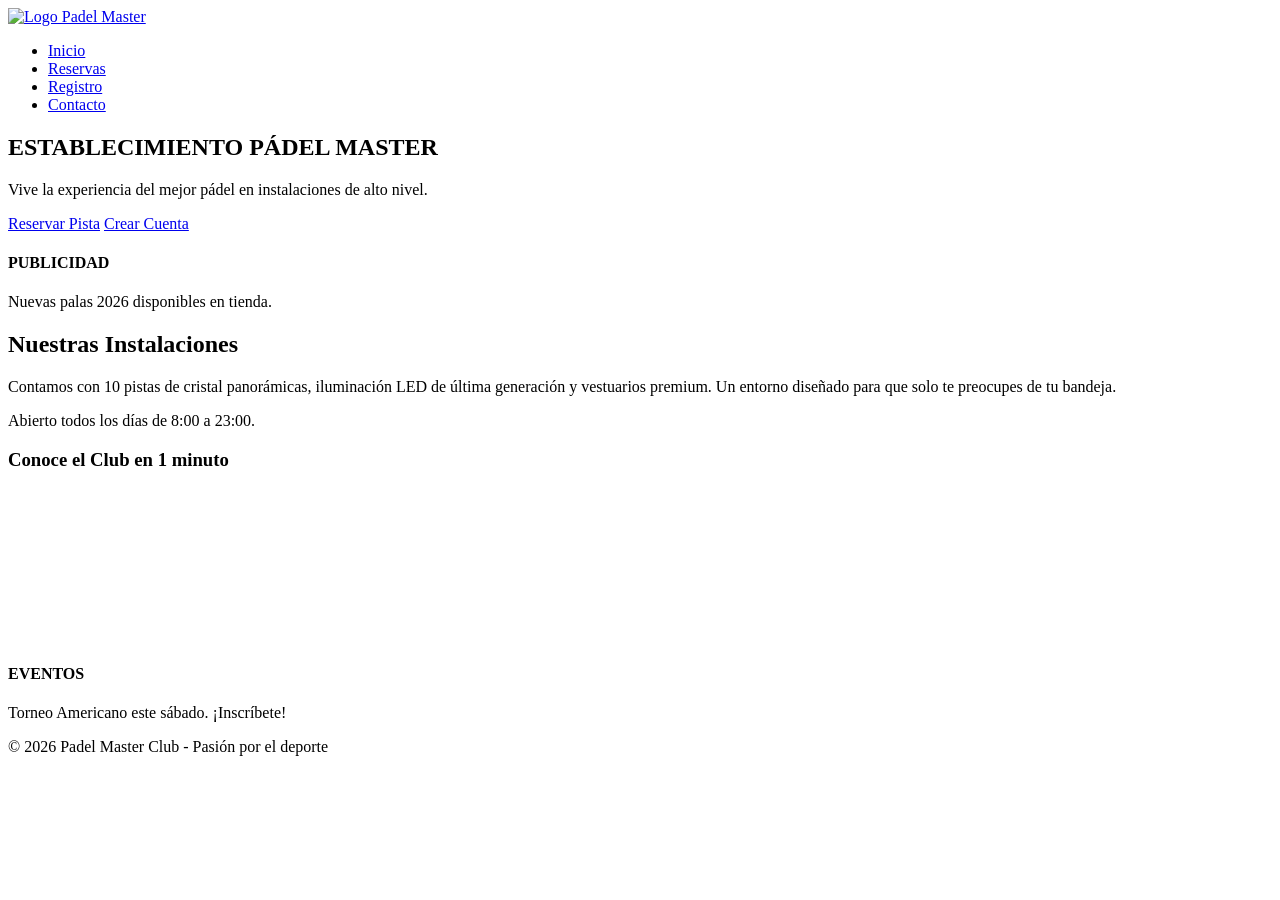
==== FRONTEND/index.html @ d61b6a69 "Add initial HTML structure for Padel Pro website" ====
<!DOCTYPE html>
<html lang="es">

<head>
    <meta charset="UTF-8">
    <meta name="viewport" content="width=device-width, initial-scale=1.0">
    <title>Padel Pro - Reserva tu Pista</title>
    <link rel="stylesheet" href="index.css">
</head>

<body>

    <header class="navbar">
        <div class="logo">
            <a href="index.html">
                <img src="Logo dinámico de ChisPadel con detalles.png" alt="Logo Padel Master">
            </a>
        </div>
        <nav>
            <ul>
                <li><a href="#">Inicio</a></li>
                <li><a href="reserva.html">Reservas</a></li>
                <li><a href="registro.html">Registro</a></li>
                <li><a href="#">Contacto</a></li>
            </ul>
        </nav>
    </header>

    <section class="hero">
        <div class="hero-overlay">
            <div class="hero-content">
                <h1>ESTABLECIMIENTO PÁDEL MASTER</h1>
                <p>Vive la experiencia del mejor pádel en instalaciones de alto nivel.</p>
                <div class="hero-buttons">
                    <a href="reserva.html" class="btn btn-reserva">Reservar Pista</a>
                    <a href="registro.html" class="btn btn-registro">Crear Cuenta</a>
                </div>
            </div>
        </div>
    </section>

    <main class="main-grid">

        <aside class="ad-sidebar left-ad">
            <div class="ad-content">
                <h4>PUBLICIDAD</h4>
                <p>Nuevas palas 2026 disponibles en tienda.</p>
            </div>
        </aside>

        <section class="center-content">
            <div class="description-card">
                <h2>Nuestras Instalaciones</h2>
                <p>Contamos con 10 pistas de cristal panorámicas, iluminación LED de última generación y vestuarios
                    premium. Un entorno diseñado para que solo te preocupes de tu bandeja.</p>
                <p>Abierto todos los días de 8:00 a 23:00.</p>
            </div>

            <div class="video-section">
                <h3>Conoce el Club en 1 minuto</h3>
                <div class="video-wrapper">
                    <iframe src="https://www.youtube.com/embed/dQw4w9WgXcQ" frameborder="0" allowfullscreen></iframe>
                </div>
            </div>
        </section>

        <aside class="ad-sidebar right-ad">
            <div class="ad-content">
                <h4>EVENTOS</h4>
                <p>Torneo Americano este sábado. ¡Inscríbete!</p>
            </div>
        </aside>

    </main>

    <footer class="footer">
        <p>© 2026 Padel Master Club - Pasión por el deporte</p>
    </footer>

</body>

</html>
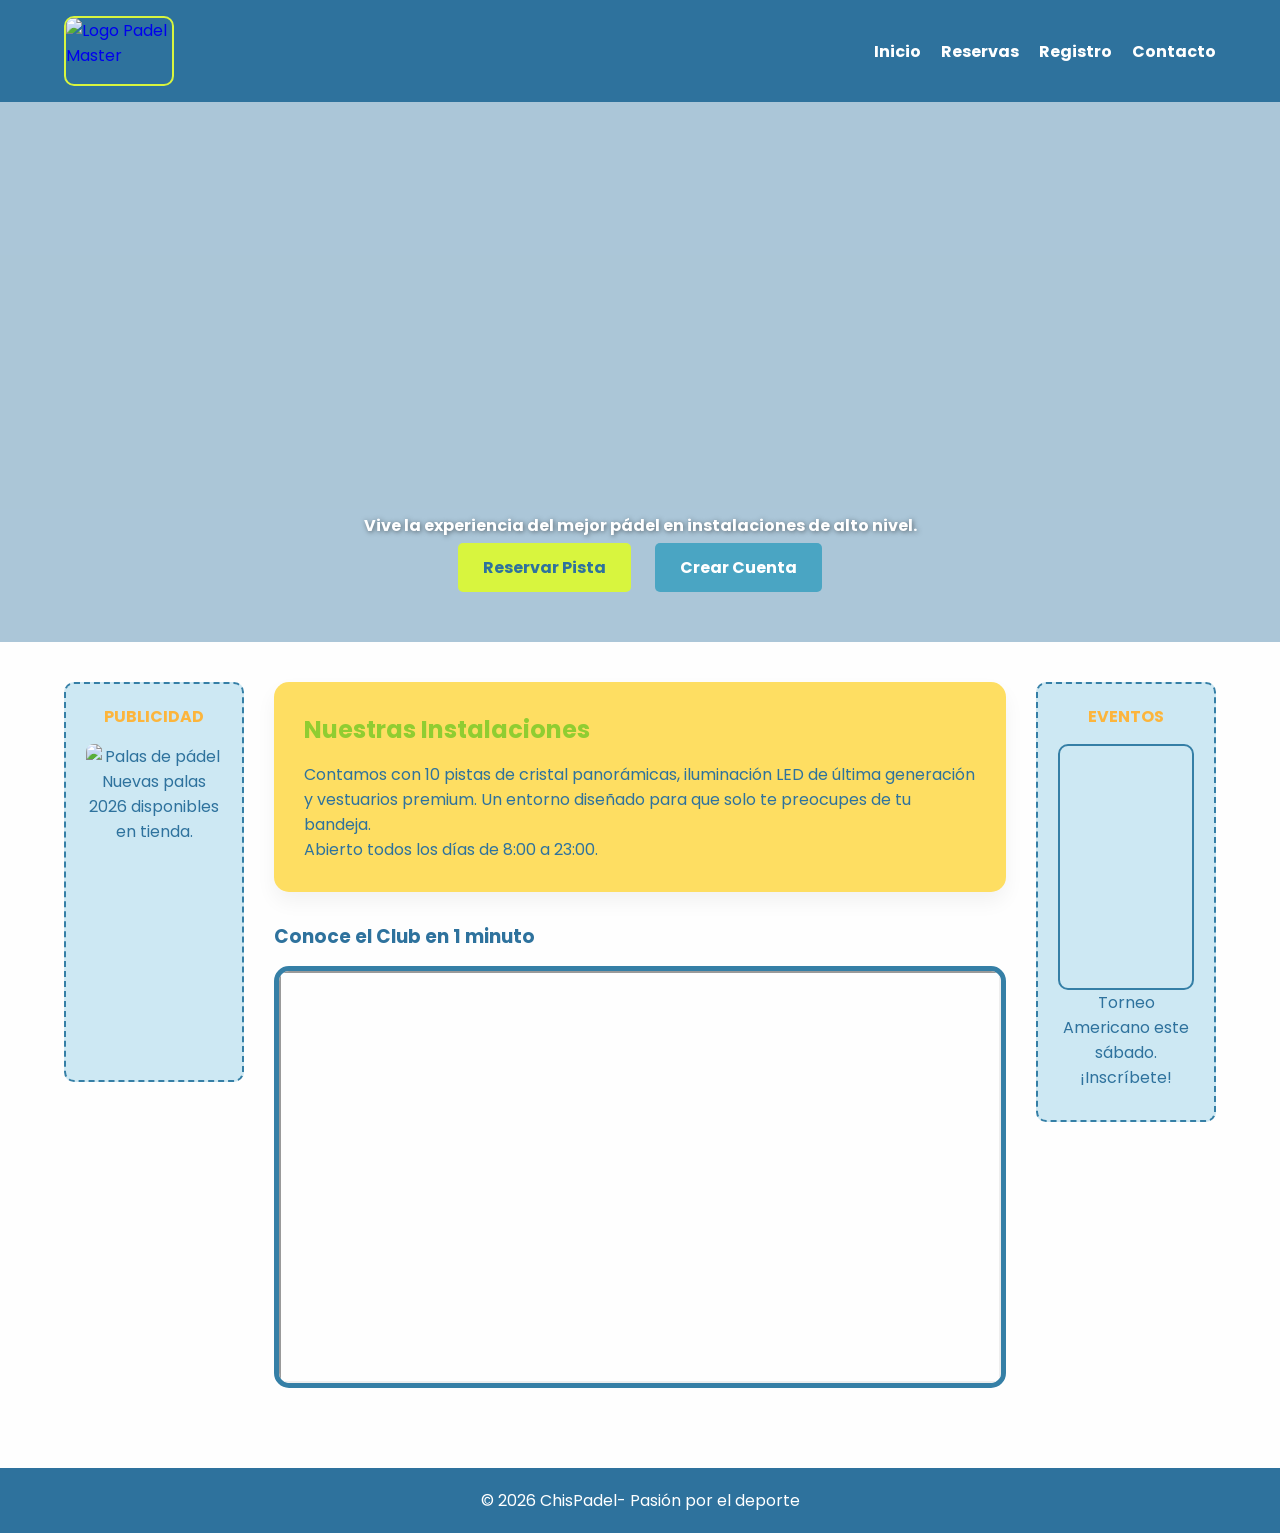
==== commit 2ca5a9dc: "Revise index.html for ChisPadel branding and content Updated the HTML structure and content for Chis" ====
--- a/FRONTEND/index.html
+++ b/FRONTEND/index.html
@@ -4,7 +4,7 @@
 <head>
     <meta charset="UTF-8">
     <meta name="viewport" content="width=device-width, initial-scale=1.0">
-    <title>Padel Pro - Reserva tu Pista</title>
+    <title>ChisPadel - Reserva tu Pista y consigue ChisPa</title>
     <link rel="stylesheet" href="index.css">
 </head>
 
@@ -29,7 +29,6 @@
     <section class="hero">
         <div class="hero-overlay">
             <div class="hero-content">
-                <h1>ESTABLECIMIENTO PÁDEL MASTER</h1>
                 <p>Vive la experiencia del mejor pádel en instalaciones de alto nivel.</p>
                 <div class="hero-buttons">
                     <a href="reserva.html" class="btn btn-reserva">Reservar Pista</a>
@@ -44,6 +43,7 @@
         <aside class="ad-sidebar left-ad">
             <div class="ad-content">
                 <h4>PUBLICIDAD</h4>
+                <img src="raquetas padel.gif" alt="Palas de pádel" class="ad-gif">
                 <p>Nuevas palas 2026 disponibles en tienda.</p>
             </div>
         </aside>
@@ -59,7 +59,11 @@
             <div class="video-section">
                 <h3>Conoce el Club en 1 minuto</h3>
                 <div class="video-wrapper">
-                    <iframe src="https://www.youtube.com/embed/dQw4w9WgXcQ" frameborder="0" allowfullscreen></iframe>
+                    <iframe width="560" height="315" src="https://www.youtube.com/embed/iT3Ob-VBYKQ?si=BDSioENFx751vD5N"
+                        title="YouTube video player" f rameborder="0"
+                        allow="accelerometer; autoplay; clipboard-write; encrypted-media; gyroscope; picture-in-picture; web-share"
+                        referrerpolicy="strict-origin-when-cross-origin" allowfullscreen>
+                    </iframe>
                 </div>
             </div>
         </section>
@@ -67,6 +71,12 @@
         <aside class="ad-sidebar right-ad">
             <div class="ad-content">
                 <h4>EVENTOS</h4>
+                <div class="short-container">
+                    <iframe src="https://www.youtube.com/embed/1IFUBKmduk8" title="Padel Highlights" frameborder="0"
+                        allow="accelerometer; autoplay; clipboard-write; encrypted-media; gyroscope; picture-in-picture; web-share"
+                        allowfullscreen>
+                    </iframe>
+                </div>
                 <p>Torneo Americano este sábado. ¡Inscríbete!</p>
             </div>
         </aside>
@@ -74,7 +84,7 @@
     </main>
 
     <footer class="footer">
-        <p>© 2026 Padel Master Club - Pasión por el deporte</p>
+        <p>© 2026 ChisPadel- Pasión por el deporte</p>
     </footer>
 
 </body>
--- a/FRONTEND/index.css
+++ b/FRONTEND/index.css
@@ -0,0 +1,253 @@
+/* Importación de fuente */
+@import url('https://fonts.googleapis.com/css2?family=Poppins:wght@400;700&display=swap');
+
+/* DEFINICIÓN DE VARIABLES DE COLOR */
+:root {
+    --azul-oscuro: rgba(46, 114, 157);
+    --azul-medio-oscuro: rgba(53, 127, 166);
+    --azul: rgba(74, 165, 195);
+    --azul-claro: rgba(205, 232, 243);
+    --verde-claro: rgba(179, 238, 157);
+    --verde-lima: rgba(216, 245, 62);
+    --verde-oscuro: rgba(144, 205, 49);
+    --amarillo: rgba(254, 222, 98);
+    --naranja: rgba(252, 181, 60);
+    --blanco: rgba(254, 254, 254);
+}
+
+* {
+    margin: 0;
+    padding: 0;
+    box-sizing: border-box;
+}
+
+body {
+    font-family: 'Poppins', sans-serif;
+    background-color: var(--blanco);
+    color: var(--azul-oscuro);
+}
+
+/* --- NAVEGACIÓN --- */
+.navbar {
+    background-color: var(--azul-oscuro);
+    padding: 1rem 5%;
+    display: flex;
+    justify-content: space-between;
+    align-items: center;
+    color: white;
+}
+
+.navbar ul {
+    list-style: none;
+    display: flex;
+}
+
+.navbar ul li a {
+    color: white;
+    text-decoration: none;
+    margin-left: 20px;
+    font-weight: bold;
+    transition: 0.3s;
+}
+
+.navbar ul li a:hover {
+    color: var(--verde-claro);
+}
+
+/* Ajustes para el logo */
+.logo a {
+    display: flex;
+    align-items: center;
+    text-decoration: none;
+}
+
+.logo img {
+    height: 70px;
+    width: 110px;
+    display: block;
+    border-radius: 10px;
+    border: 2px solid var(--verde-lima);
+}
+
+.logo:hover {
+    transform: scale(1.10);
+}
+
+/* --- PORTADA --- */
+.hero {
+    height: 60vh;
+    background: url('Logo de ChisPadel sobre una pista.png') no-repeat center center/cover;
+    position: relative;
+    display: flex;
+    align-items: center;
+    justify-content: center;
+    text-align: center;
+    color: white;
+}
+
+.hero-overlay {
+    background: rgba(46, 114, 157, 0.4); 
+    width: 100%;
+    height: 100%;
+    display: flex;
+    /* Cambiamos el alineamiento de center a flex-end para que baje todo */
+    align-items: flex-end; 
+    justify-content: center;
+    /* Añadimos un padding inferior para que los botones no peguen al borde */
+    padding-bottom: 50px; 
+}
+
+.hero-content {
+    text-align: center;
+}
+
+.hero-content p {
+    font-size: 1rem;
+    margin-bottom: 5px;
+    font-weight: bold;
+    text-shadow: 1px 1px 5px rgba(0,0,0,0.5);
+}
+
+/* --- BOTONES --- */
+.btn {
+    padding: 12px 25px;
+    text-decoration: none;
+    font-weight: bold;
+    border-radius: 5px;
+    margin: 0 10px;
+    display: inline-block;
+    transition: transform 0.2s;
+}
+
+.btn:hover {
+    transform: scale(1.05);
+}
+
+.btn-reserva {
+    background-color: var(--verde-lima);
+    color: var(--azul-oscuro);
+}
+
+.btn-registro {
+    background-color: var(--azul);
+    color: white;
+}
+
+/* --- ESTRUCTURA DE REJILLA --- */
+.main-grid {
+    display: grid;
+    /* Reducimos el ancho de los anuncios a 180px y el centro crece */
+    grid-template-columns: 180px 1fr 180px; 
+    gap: 30px; /* Aumentamos el espacio entre columnas para que se vea más limpio */
+    padding: 40px 5%;
+    max-width: 1400px;
+    margin: 0 auto;
+    align-items: start; /* Asegura que los anuncios empiecen arriba del todo */
+}
+
+/* --- ANUNCIOS LATERALES --- */
+.ad-sidebar {
+    background-color: var(--azul-claro);
+    border: 2px dashed var(--azul-medio-oscuro);
+    padding: 20px;
+    text-align: center;
+    height: fit-content;
+    min-height: 400px;
+    border-radius: 10px;
+}
+
+.ad-content h4 {
+    color: var(--naranja);
+    margin-bottom: 15px;
+}
+
+/* Control de los GIFs en los anuncios */
+.ad-gif {
+    width: 100%;       /* Ocupa todo el ancho disponible del rectángulo */
+    height: auto;      /* Mantiene la proporción para que no se estire */
+    display: block;    /* Elimina espacios vacíos accidentales debajo de la imagen */
+    margin-top: 15px;  /* Separa el GIF del texto de arriba */
+    border-radius: 8px; /* Un pequeño redondeado para que pegue con tu estilo */
+    object-fit: contain; /* Asegura que la imagen se vea completa dentro del espacio */
+}
+
+/* Contenedor específico para vídeos verticales (Shorts) */
+.short-container {
+    position: relative;
+    width: 100%;
+    /* Proporción 9:16 para formato vertical */
+    padding-bottom: 177.78%; 
+    height: 0;
+    margin-top: 15px;
+    overflow: hidden;
+    border-radius: 10px;
+    border: 2px solid var(--azul-medio-oscuro);
+}
+
+.short-container iframe {
+    position: absolute;
+    top: 0;
+    left: 0;
+    width: 100%;
+    height: 100%;
+}
+
+/* Ajuste opcional para que el texto y el vídeo no queden muy pegados */
+.ad-content p {
+    margin-bottom: 10px;
+}
+
+/* --- CONTENIDO CENTRAL --- */
+.description-card {
+    background-color: var(--amarillo);
+    padding: 30px;
+    border-radius: 15px;
+    margin-bottom: 30px;
+    box-shadow: 0 10px 20px rgba(0,0,0,0.05);
+}
+
+.description-card h2 {
+    color: var(--verde-oscuro);
+    margin-bottom: 15px;
+}
+
+.video-section h3 {
+    margin-bottom: 15px;
+    color: var(--azul-oscuro);
+}
+
+.video-wrapper {
+    position: relative;
+    padding-bottom: 56.25%;
+    height: 0;
+    overflow: hidden;
+    border-radius: 15px;
+    border: 5px solid var(--azul-medio-oscuro);
+}
+
+.video-wrapper iframe {
+    position: absolute;
+    top: 0;
+    left: 0;
+    width: 100%;
+    height: 100%;
+}
+
+/* --- FOOTER --- */
+.footer {
+    background-color: var(--azul-oscuro);
+    color: white;
+    text-align: center;
+    padding: 20px;
+    margin-top: 40px;
+}
+
+/* --- RESPONSIVE --- */
+@media (max-width: 900px) {
+    .main-grid {
+        grid-template-columns: 1fr;
+    }
+    .ad-sidebar {
+        display: none;
+    }
+}
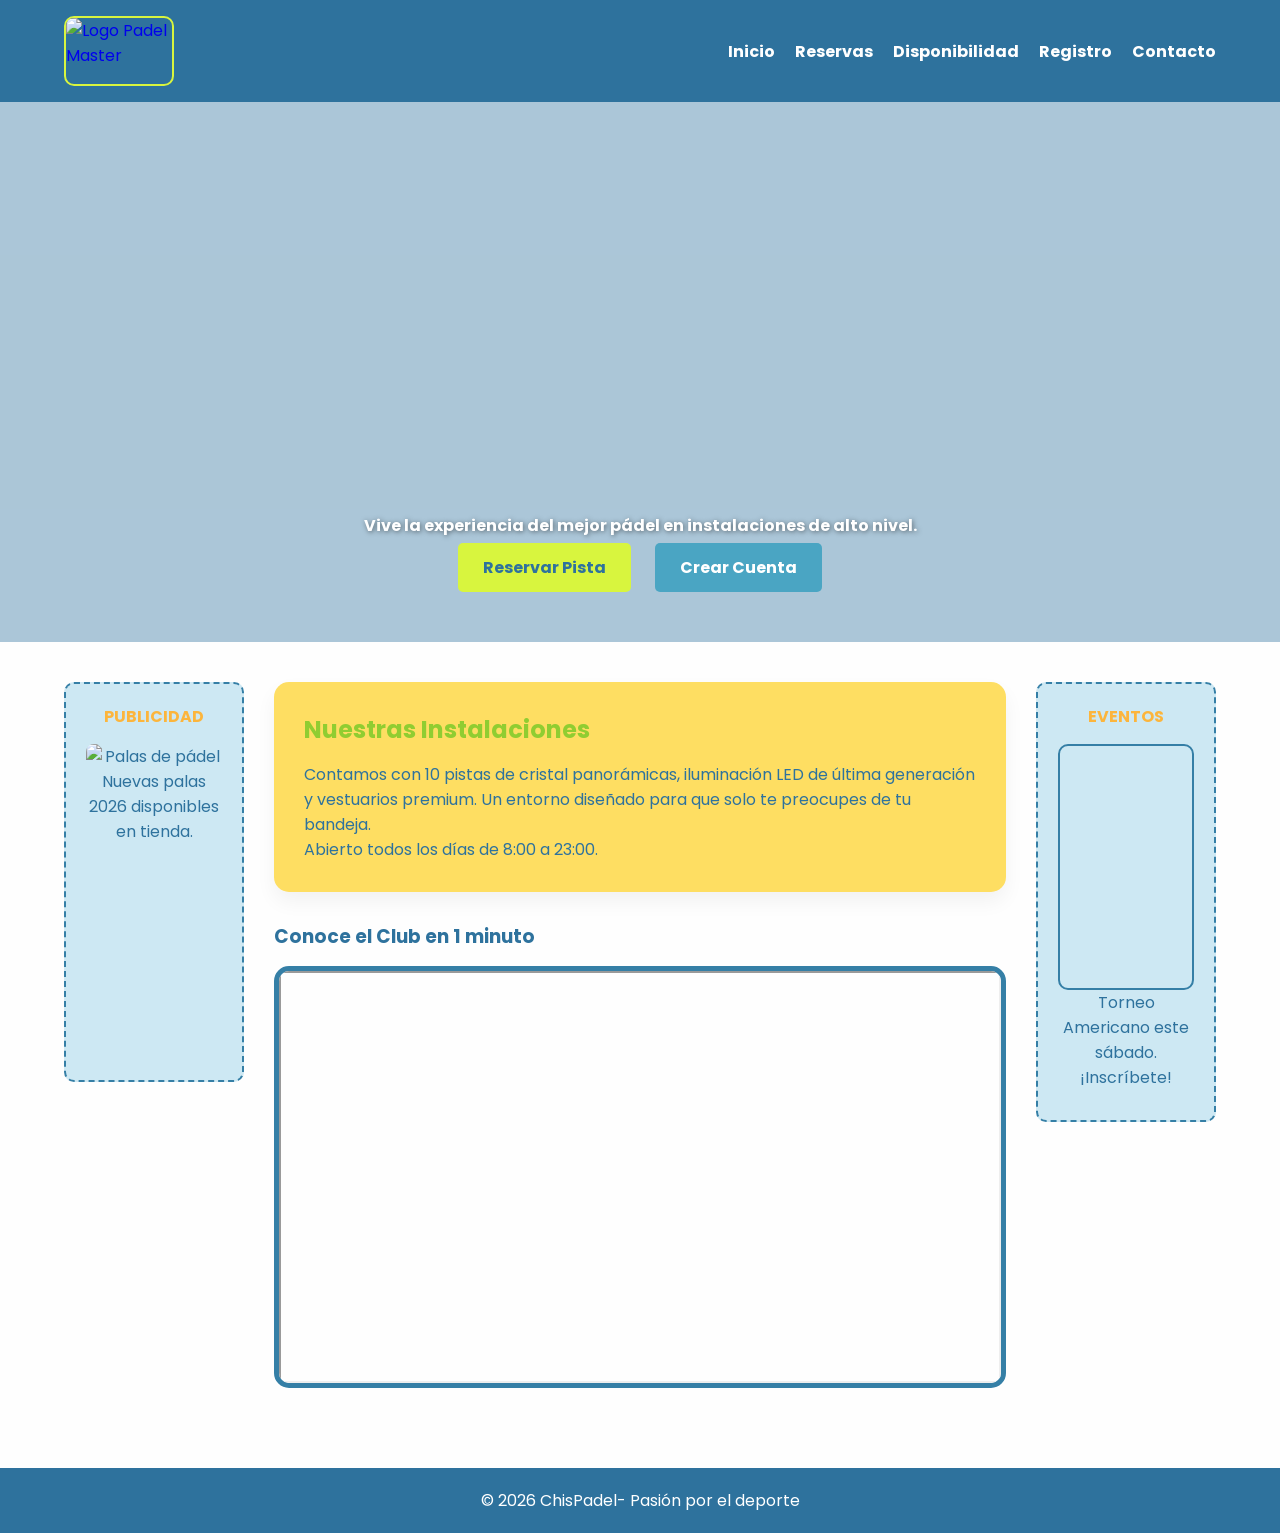
==== commit b5894e70: "Add files via upload" ====
--- a/FRONTEND/index.html
+++ b/FRONTEND/index.html
@@ -20,6 +20,7 @@
             <ul>
                 <li><a href="#">Inicio</a></li>
                 <li><a href="reserva.html">Reservas</a></li>
+                <li><a href="disponibilidad.html">Disponibilidad</a></li>
                 <li><a href="registro.html">Registro</a></li>
                 <li><a href="#">Contacto</a></li>
             </ul>
--- a/FRONTEND/index.css
+++ b/FRONTEND/index.css
@@ -251,3 +251,339 @@
         display: none;
     }
 }
+
+
+/* --- REGISTER.HTML --- */
+
+.register {
+    max-width: 500px;        /* ancho máximo */
+    margin: 20px auto;       /* centrado horizontal y algo de espacio arriba */
+    padding: 10px 30px;      /* espacio interno */
+    background-color: var(--azul-claro);
+    border-radius: 15px; /* bordes redondeados */
+}
+
+
+.register label {
+    display: block; /*logro que el label ocupe toda la anchura del contenedor*/
+    margin-bottom: 5px;
+    font-weight: 600;
+    color: var(--azul-oscuro);
+}
+
+.register input {
+    width: 100%; /* ocupan todo el ancho del cuadro */
+    padding: 10px 12px;
+    font-size: 1rem;
+    border: 2px solid var(--azul-medio-oscuro);
+    border-radius: 8px;
+}
+
+.register input:focus { /*Cuando selecciono una entrada a rellenar*/
+    border-color: var(--verde-lima);
+    box-shadow: 0 0 5px var(--verde-lima);
+    outline: none;
+}
+
+.register button {
+    width: 100%;
+    padding: 12px;
+    font-size: 1.1rem;
+    font-weight: bold;
+    background-color: var(--verde-lima);
+    border: none;
+    border-radius: 10px;
+    color: var(--azul-oscuro);
+    cursor: pointer;
+}
+
+.register button:hover {
+    background-color: var(--verde-oscuro);
+    transform: scale(1.03); /*aumenta ligeramente su tamaño*/
+}
+
+.p-registro{
+    border: 3px solid var(--verde-lima);
+    border-radius: 8px;
+    text-align: center;   
+}
+
+.pista-box {
+    width: 350px;
+    border: 1px solid #ccc;
+    border-radius: 10px;
+    padding: 16px;
+    margin: 20px;
+    background-color: rgba(205, 232, 243);
+    color:  rgba(46, 114, 157);
+  }
+
+
+/* --- RESERVA.HTML --- */
+
+.main-reservas {
+    max-width: 1200px;
+    margin: 0 auto;
+    padding: 40px 5%;
+}
+
+.reserva-section {
+    background-color: var(--azul-claro);
+    padding: 30px;
+    border-radius: 15px;
+    margin-bottom: 30px;
+}
+
+.reserva-section h2 {
+    color: var(--azul-oscuro);
+    margin-bottom: 20px;
+    text-align: center;
+}
+
+.filtro-fechas {
+    display: flex;
+    gap: 15px;
+    margin-bottom: 20px;
+    justify-content: center;
+    flex-wrap: wrap;
+}
+
+.filtro-fechas label,
+.filtro-fechas input {
+    padding: 8px 12px;
+    border: 2px solid var(--azul-medio-oscuro);
+    border-radius: 8px;
+}
+
+.filtro-fechas input:focus {
+    border-color: var(--verde-lima);
+    box-shadow: 0 0 5px var(--verde-lima);
+    outline: none;
+}
+
+.tabla-reservas table {
+    width: 100%;
+    border-collapse: collapse;
+    background: white;
+    border-radius: 10px;
+}
+
+.tabla-reservas thead {
+    background-color: var(--azul-oscuro);
+    color: white;
+}
+
+.tabla-reservas th,
+.tabla-reservas td {
+    padding: 12px 15px;
+    text-align: left;
+}
+
+.tabla-reservas tbody tr:hover {
+    background-color: var(--amarillo);
+}
+
+.estado-activa { background-color: var(--verde-claro); color: var(--verde-oscuro); }
+.estado-cancelada { background-color: var(--naranja); color: white; }
+.estado-completada { background-color: var(--azul-medio-oscuro); color: white; }
+
+.estado-activa,
+.estado-cancelada,
+.estado-completada {
+    padding: 5px 10px;
+    border-radius: 5px;
+    font-weight: bold;
+    display: inline-block;
+}
+
+.btn-filtro,
+.btn-editar,
+.btn-cancelar,
+.btn-cerrar {
+    padding: 8px 15px;
+    border: none;
+    border-radius: 5px;
+    cursor: pointer;
+    font-weight: bold;
+    transition: 0.2s;
+}
+
+.btn-filtro {
+    background-color: var(--verde-lima);
+    color: var(--azul-oscuro);
+}
+
+.btn-editar,
+.btn-cerrar {
+    background-color: var(--azul);
+    color: white;
+}
+
+.btn-cancelar {
+    background-color: var(--naranja);
+    color: white;
+}
+
+.btn-filtro:hover,
+.btn-editar:hover,
+.btn-cancelar:hover,
+.btn-cerrar:hover {
+    transform: scale(1.05);
+    filter: brightness(0.9);
+}
+
+
+/* --- DISPONIBILIDAD.HTML --- */
+
+.filtro-select {
+    padding: 8px 12px;
+    border: 2px solid var(--azul-medio-oscuro);
+    border-radius: 8px;
+    font-family: 'Poppins', sans-serif;
+    font-size: 0.95rem;
+    background-color: white;
+    color: var(--azul-oscuro);
+    cursor: pointer;
+}
+
+.filtro-select:focus {
+    border-color: var(--verde-lima);
+    box-shadow: 0 0 5px var(--verde-lima);
+    outline: none;
+}
+
+.mensaje-disponibilidad {
+    text-align: center;
+    padding: 12px 20px;
+    border-radius: 8px;
+    margin-top: 15px;
+    font-weight: 600;
+}
+
+.mensaje-info {
+    background-color: var(--azul-claro);
+    color: var(--azul-oscuro);
+}
+
+.mensaje-error {
+    background-color: var(--naranja);
+    color: white;
+}
+
+.disponibilidad-grid {
+    display: grid;
+    grid-template-columns: repeat(auto-fill, minmax(280px, 1fr));
+    gap: 20px;
+    margin-top: 10px;
+}
+
+.disponibilidad-card {
+    background: white;
+    border-radius: 12px;
+    padding: 20px;
+    box-shadow: 0 4px 12px rgba(0, 0, 0, 0.08);
+    border-left: 5px solid var(--azul);
+    display: flex;
+    flex-direction: column;
+    gap: 12px;
+}
+
+.disp-card-header {
+    display: flex;
+    justify-content: space-between;
+    align-items: center;
+    gap: 10px;
+    flex-wrap: wrap;
+}
+
+.disp-card-header h3 {
+    color: var(--azul-oscuro);
+    font-size: 1.1rem;
+    margin: 0;
+}
+
+.disp-estado {
+    padding: 4px 12px;
+    border-radius: 20px;
+    font-size: 0.78rem;
+    font-weight: bold;
+    white-space: nowrap;
+    display: inline-block;
+}
+
+.disp-disponible {
+    background-color: var(--verde-claro);
+    color: var(--verde-oscuro);
+}
+
+.disp-ocupada {
+    background-color: var(--naranja);
+    color: white;
+}
+
+.disp-horario {
+    display: flex;
+    flex-direction: column;
+    gap: 4px;
+    font-size: 0.88rem;
+    color: var(--azul-medio-oscuro);
+}
+
+.disp-franjas {
+    display: flex;
+    flex-wrap: wrap;
+    gap: 8px;
+    align-items: center;
+}
+
+.franjas-titulo {
+    width: 100%;
+    font-weight: 600;
+    color: var(--azul-oscuro);
+    font-size: 0.85rem;
+    margin: 0;
+}
+
+.franja-tag {
+    background-color: var(--verde-claro);
+    color: var(--verde-oscuro);
+    padding: 4px 12px;
+    border-radius: 20px;
+    font-size: 0.82rem;
+    font-weight: bold;
+}
+
+.sin-franjas {
+    color: var(--naranja);
+    font-style: italic;
+    font-size: 0.85rem;
+}
+
+.sin-resultados {
+    text-align: center;
+    color: var(--azul-medio-oscuro);
+    font-style: italic;
+    padding: 20px;
+    grid-column: 1 / -1;
+}
+
+.disp-btn-detalle {
+    margin-top: auto;
+    width: 100%;
+    text-align: center;
+}
+
+.disp-detalle-info {
+    margin-bottom: 10px;
+}
+
+.disp-detalle-meta {
+    display: flex;
+    flex-wrap: wrap;
+    gap: 15px;
+    align-items: center;
+    font-size: 0.95rem;
+    color: var(--azul-oscuro);
+}
+
+
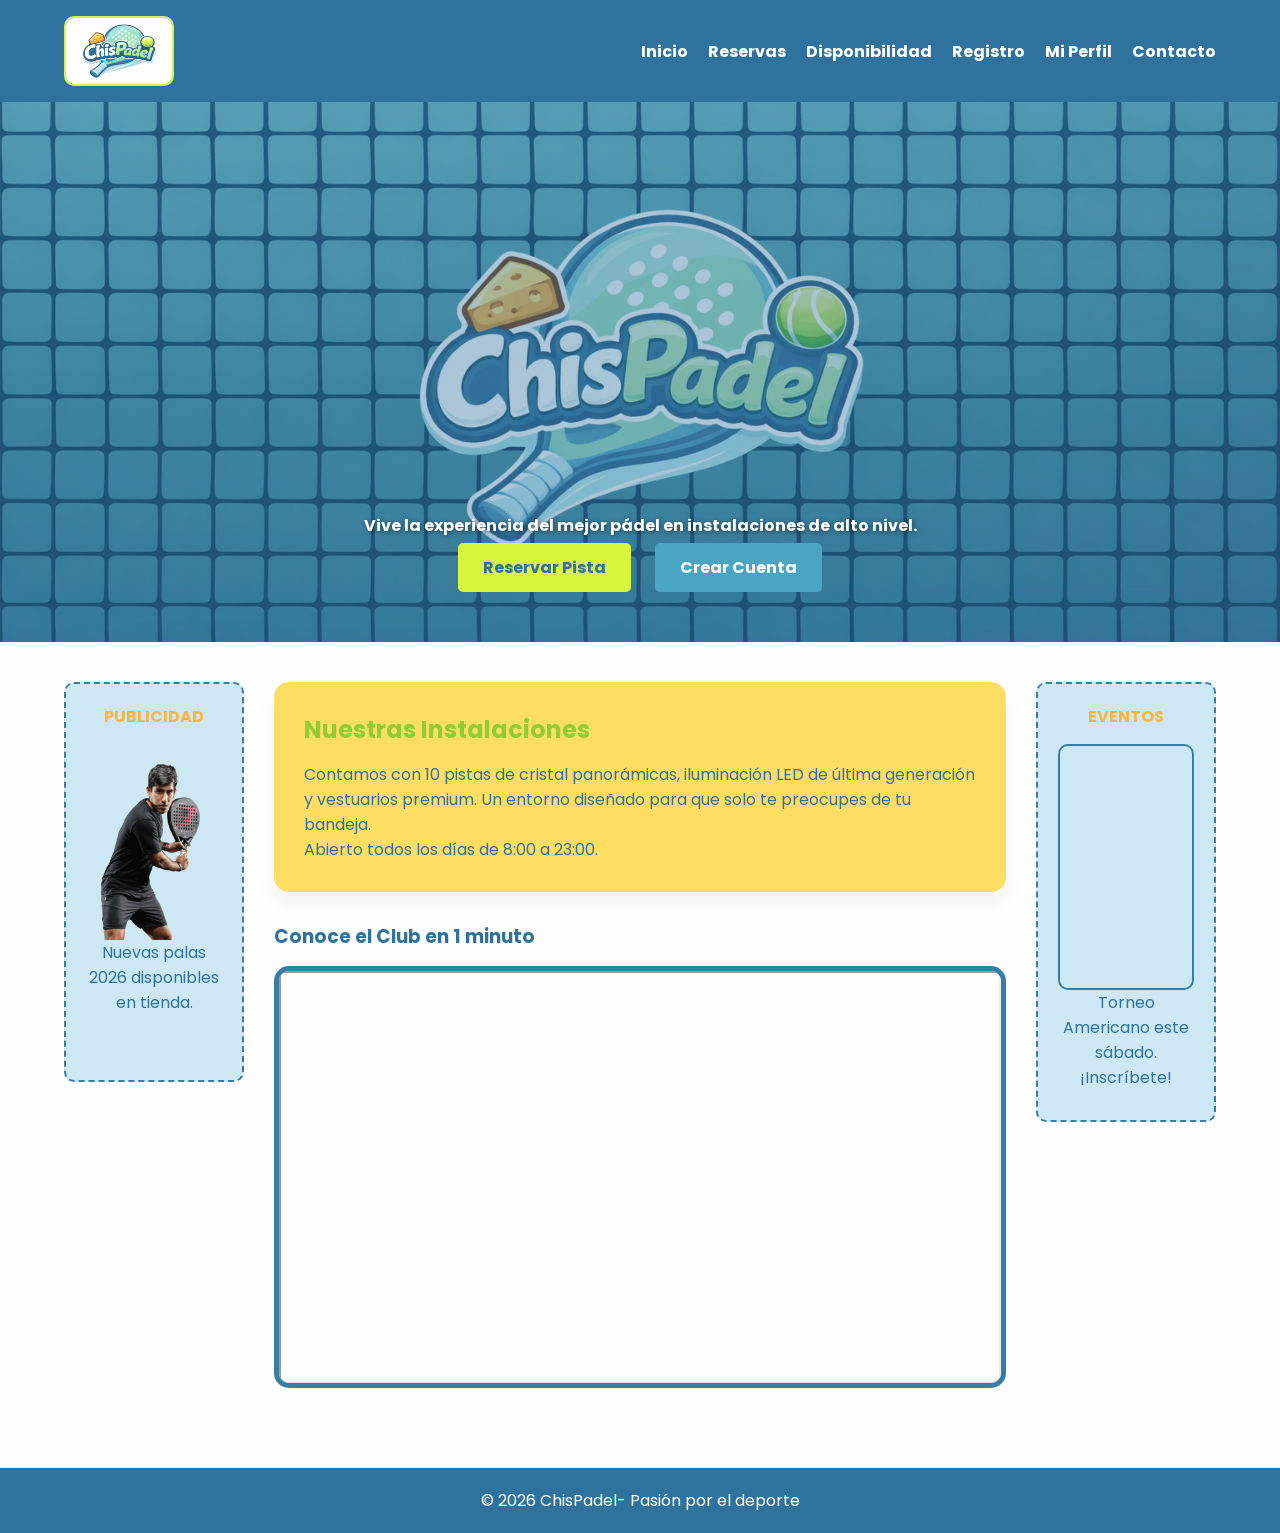
==== commit 309d55c1: "Implemento dinamismo a Usuarios" ====
--- a/FRONTEND/index.html
+++ b/FRONTEND/index.html
@@ -22,6 +22,7 @@
                 <li><a href="reserva.html">Reservas</a></li>
                 <li><a href="disponibilidad.html">Disponibilidad</a></li>
                 <li><a href="registro.html">Registro</a></li>
+                <li><a href="perfil.html">Mi Perfil</a></li>
                 <li><a href="#">Contacto</a></li>
             </ul>
         </nav>
--- a/FRONTEND/index.css
+++ b/FRONTEND/index.css
@@ -587,3 +587,350 @@
 }
 
 
+/* --- RESERVA.HTML --- */
+
+.main-reservas {
+    max-width: 1200px;
+    margin: 0 auto;
+    padding: 40px 5%;
+}
+
+.reserva-section {
+    background-color: var(--azul-claro);
+    padding: 30px;
+    border-radius: 15px;
+    margin-bottom: 30px;
+}
+
+.reserva-section h2 {
+    color: var(--azul-oscuro);
+    margin-bottom: 20px;
+    text-align: center;
+}
+
+.filtro-fechas {
+    display: flex;
+    gap: 15px;
+    margin-bottom: 20px;
+    justify-content: center;
+    flex-wrap: wrap;
+}
+
+.filtro-fechas label,
+.filtro-fechas input {
+    padding: 8px 12px;
+    border: 2px solid var(--azul-medio-oscuro);
+    border-radius: 8px;
+}
+
+.filtro-fechas input:focus {
+    border-color: var(--verde-lima);
+    box-shadow: 0 0 5px var(--verde-lima);
+    outline: none;
+}
+
+.tabla-reservas table {
+    width: 100%;
+    border-collapse: collapse;
+    background: white;
+    border-radius: 10px;
+}
+
+.tabla-reservas thead {
+    background-color: var(--azul-oscuro);
+    color: white;
+}
+
+.tabla-reservas th,
+.tabla-reservas td {
+    padding: 12px 15px;
+    text-align: left;
+}
+
+.tabla-reservas tbody tr:hover {
+    background-color: var(--amarillo);
+}
+
+.estado-activa { background-color: var(--verde-claro); color: var(--verde-oscuro); }
+.estado-cancelada { background-color: var(--naranja); color: white; }
+.estado-completada { background-color: var(--azul-medio-oscuro); color: white; }
+
+.estado-activa,
+.estado-cancelada,
+.estado-completada {
+    padding: 5px 10px;
+    border-radius: 5px;
+    font-weight: bold;
+    display: inline-block;
+}
+
+.btn-filtro,
+.btn-editar,
+.btn-cancelar,
+.btn-cerrar {
+    padding: 8px 15px;
+    border: none;
+    border-radius: 5px;
+    cursor: pointer;
+    font-weight: bold;
+    transition: 0.2s;
+}
+
+.btn-filtro {
+    background-color: var(--verde-lima);
+    color: var(--azul-oscuro);
+}
+
+.btn-editar,
+.btn-cerrar {
+    background-color: var(--azul);
+    color: white;
+}
+
+.btn-cancelar {
+    background-color: var(--naranja);
+    color: white;
+}
+
+.btn-filtro:hover,
+.btn-editar:hover,
+.btn-cancelar:hover,
+.btn-cerrar:hover {
+    transform: scale(1.05);
+    filter: brightness(0.9);
+}
+
+
+/* --- DISPONIBILIDAD.HTML --- */
+
+.filtro-select {
+    padding: 8px 12px;
+    border: 2px solid var(--azul-medio-oscuro);
+    border-radius: 8px;
+    font-family: 'Poppins', sans-serif;
+    font-size: 0.95rem;
+    background-color: white;
+    color: var(--azul-oscuro);
+    cursor: pointer;
+}
+
+.filtro-select:focus {
+    border-color: var(--verde-lima);
+    box-shadow: 0 0 5px var(--verde-lima);
+    outline: none;
+}
+
+.mensaje-disponibilidad {
+    text-align: center;
+    padding: 12px 20px;
+    border-radius: 8px;
+    margin-top: 15px;
+    font-weight: 600;
+}
+
+.mensaje-info {
+    background-color: var(--azul-claro);
+    color: var(--azul-oscuro);
+}
+
+.mensaje-error {
+    background-color: var(--naranja);
+    color: white;
+}
+
+.disponibilidad-grid {
+    display: grid;
+    grid-template-columns: repeat(auto-fill, minmax(280px, 1fr));
+    gap: 20px;
+    margin-top: 10px;
+}
+
+.disponibilidad-card {
+    background: white;
+    border-radius: 12px;
+    padding: 20px;
+    box-shadow: 0 4px 12px rgba(0, 0, 0, 0.08);
+    border-left: 5px solid var(--azul);
+    display: flex;
+    flex-direction: column;
+    gap: 12px;
+}
+
+.disp-card-header {
+    display: flex;
+    justify-content: space-between;
+    align-items: center;
+    gap: 10px;
+    flex-wrap: wrap;
+}
+
+.disp-card-header h3 {
+    color: var(--azul-oscuro);
+    font-size: 1.1rem;
+    margin: 0;
+}
+
+.disp-estado {
+    padding: 4px 12px;
+    border-radius: 20px;
+    font-size: 0.78rem;
+    font-weight: bold;
+    white-space: nowrap;
+    display: inline-block;
+}
+
+.disp-disponible {
+    background-color: var(--verde-claro);
+    color: var(--verde-oscuro);
+}
+
+.disp-ocupada {
+    background-color: var(--naranja);
+    color: white;
+}
+
+.disp-horario {
+    display: flex;
+    flex-direction: column;
+    gap: 4px;
+    font-size: 0.88rem;
+    color: var(--azul-medio-oscuro);
+}
+
+.disp-franjas {
+    display: flex;
+    flex-wrap: wrap;
+    gap: 8px;
+    align-items: center;
+}
+
+.franjas-titulo {
+    width: 100%;
+    font-weight: 600;
+    color: var(--azul-oscuro);
+    font-size: 0.85rem;
+    margin: 0;
+}
+
+.franja-tag {
+    background-color: var(--verde-claro);
+    color: var(--verde-oscuro);
+    padding: 4px 12px;
+    border-radius: 20px;
+    font-size: 0.82rem;
+    font-weight: bold;
+}
+
+.sin-franjas {
+    color: var(--naranja);
+    font-style: italic;
+    font-size: 0.85rem;
+}
+
+.sin-resultados {
+    text-align: center;
+    color: var(--azul-medio-oscuro);
+    font-style: italic;
+    padding: 20px;
+    grid-column: 1 / -1;
+}
+
+.disp-btn-detalle {
+    margin-top: auto;
+    width: 100%;
+    text-align: center;
+}
+
+.disp-detalle-info {
+    margin-bottom: 10px;
+}
+
+.disp-detalle-meta {
+    display: flex;
+    flex-wrap: wrap;
+    gap: 15px;
+    align-items: center;
+    font-size: 0.95rem;
+    color: var(--azul-oscuro);
+}
+
+
+
+.pista-item input {
+    width: 100%; /* ocupan todo el ancho del cuadro */
+    padding: 10px 12px;
+    font-size: 1rem;
+    border: 2px solid var(--azul-medio-oscuro);
+    border-radius: 8px;
+}
+
+.pista-item input:focus { /*Cuando selecciono una entrada a rellenar*/
+    border-color: var(--verde-lima);
+    box-shadow: 0 0 5px var(--verde-lima);
+    outline: none;
+}
+
+.pista-button {
+    width: 100%;
+    font-size: 1.1rem;
+    font-weight: bold;
+    background-color: var(--verde-lima);
+    border: none;
+    border-radius: 10px;
+    color: var(--azul-oscuro);
+    cursor: pointer;
+    padding: 12px 20px;
+    margin: 10px auto;
+    display: block;
+}
+
+
+/* --- PERFIL.HTML --- */
+
+.perfil-container {
+    max-width: 650px;
+    margin: 30px auto;
+    padding: 0 5%;
+}
+
+.perfil-card {
+    background-color: var(--azul-claro);
+    border-radius: 15px;
+    padding: 30px;
+    margin-bottom: 30px;
+}
+
+.perfil-card h2 {
+    color: var(--azul-oscuro);
+    margin-bottom: 20px;
+    text-align: center;
+}
+
+.perfil-info {
+    display: flex;
+    flex-direction: column;
+    gap: 0;
+}
+
+.perfil-info p {
+    font-size: 1rem;
+    color: var(--azul-oscuro);
+    padding: 10px 0;
+    border-bottom: 1px solid var(--azul);
+}
+
+.perfil-info p:last-child {
+    border-bottom: none;
+}
+
+.perfil-info strong {
+    color: var(--azul-medio-oscuro);
+    display: inline-block;
+    min-width: 130px;
+}
+
+.perfil-acciones {
+    display: flex;
+    justify-content: center;
+    margin: 10px 0 30px;
+}
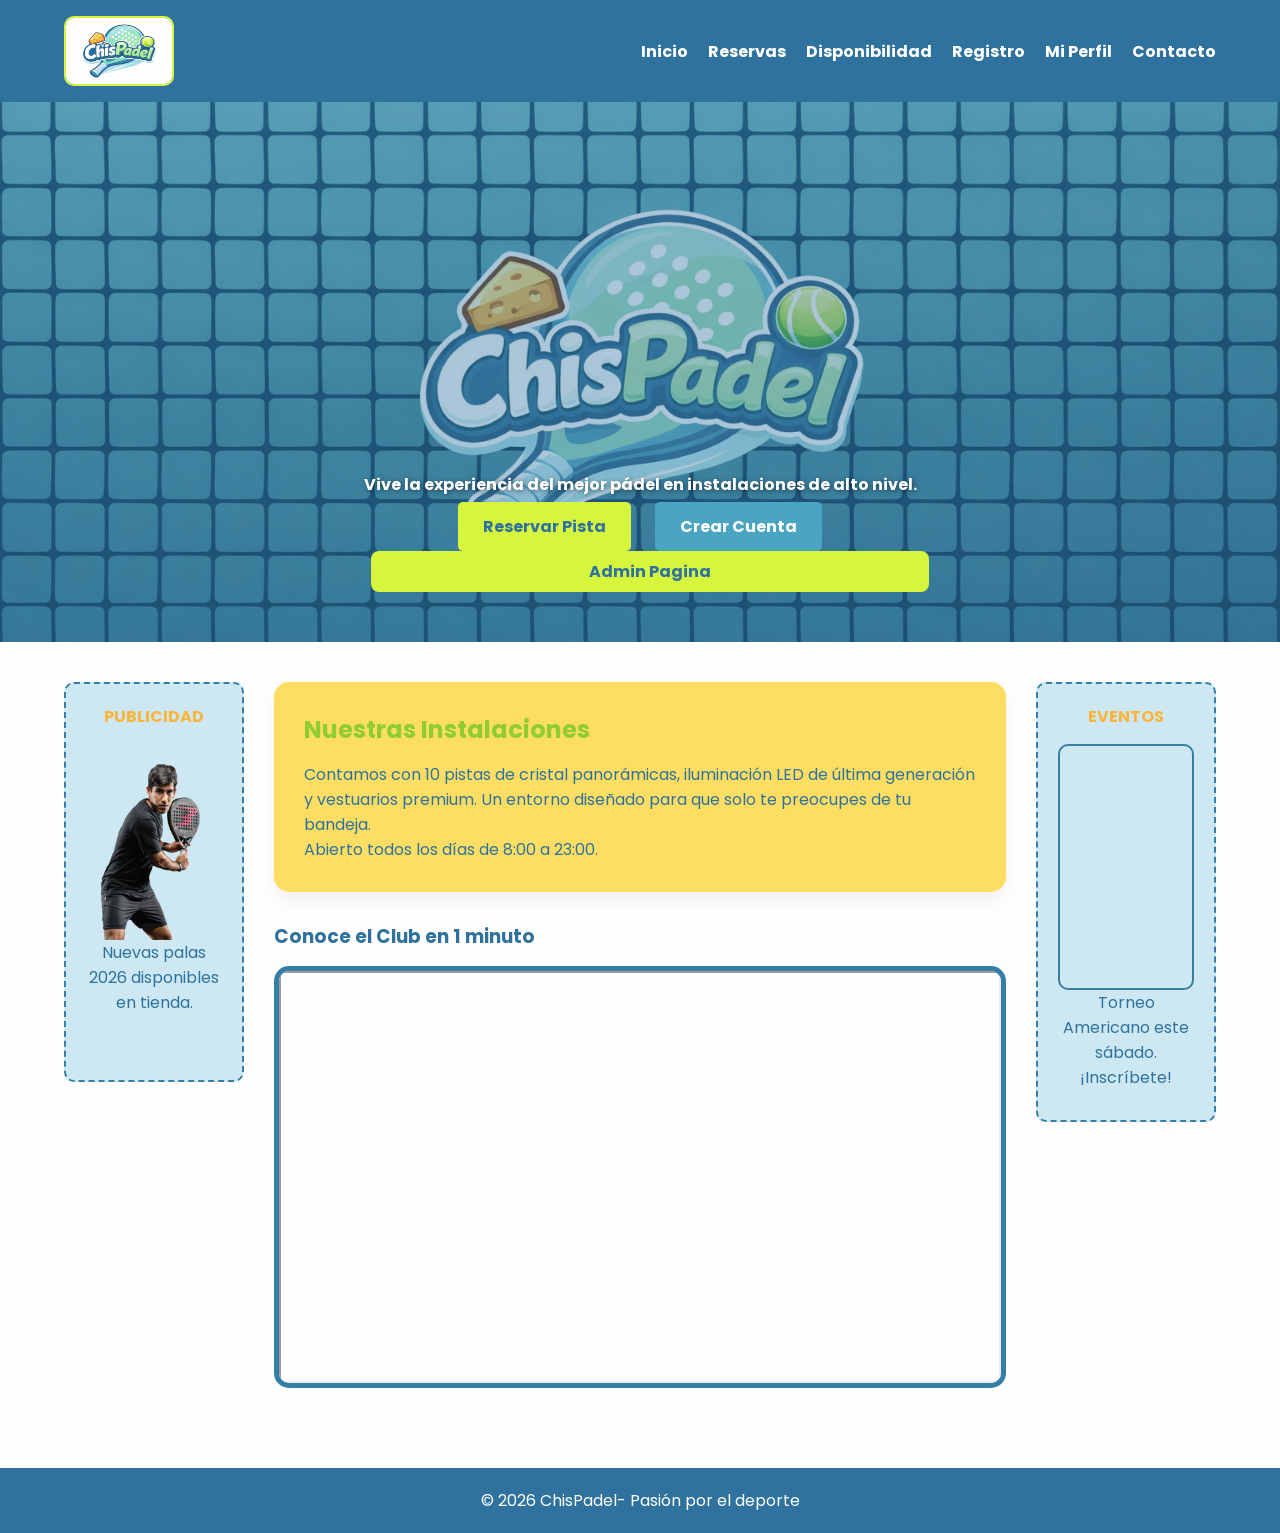
==== commit e939f034: "added functionality to pista and homepage" ====
--- a/FRONTEND/index.html
+++ b/FRONTEND/index.html
@@ -35,6 +35,7 @@
                 <div class="hero-buttons">
                     <a href="reserva.html" class="btn btn-reserva">Reservar Pista</a>
                     <a href="registro.html" class="btn btn-registro">Crear Cuenta</a>
+                    <a href="pista.html" class="btn btn-admin">Admin Pagina</a>
                 </div>
             </div>
         </div>
--- a/FRONTEND/index.css
+++ b/FRONTEND/index.css
@@ -133,6 +133,11 @@
     color: white;
 }
 
+.btn-admin {
+    background-color: var(--azul);
+    color: white;
+}
+
 /* --- ESTRUCTURA DE REJILLA --- */
 .main-grid {
     display: grid;
@@ -854,7 +859,13 @@
     color: var(--azul-oscuro);
 }
 
-
+#ID {
+    width: 100%; /* ocupan todo el ancho del cuadro */
+    padding: 10px 12px;
+    font-size: 1rem;
+    border: 2px solid var(--azul-medio-oscuro);
+    border-radius: 8px;
+}
 
 .pista-item input {
     width: 100%; /* ocupan todo el ancho del cuadro */
@@ -884,7 +895,19 @@
     display: block;
 }
 
-
+.pista-delete-button {
+    width: 100%;
+    font-size: 1.1rem;
+    font-weight: bold;
+    background-color: var(--verde-lima);
+    border: none;
+    border-radius: 10px;
+    color: var(--azul-oscuro);
+    cursor: pointer;
+    padding: 12px 20px;
+    margin: 10px auto;
+    display: block;
+}
 /* --- PERFIL.HTML --- */
 
 .perfil-container {
@@ -933,4 +956,122 @@
     display: flex;
     justify-content: center;
     margin: 10px 0 30px;
+}
+
+
+/* =========================
+   PANEL ADMIN - TABLA
+========================= */
+
+.admin-panel {
+    margin-top: 20px;
+    overflow-x: auto;
+}
+
+#contenidoAccion {
+    overflow-x: auto;
+}
+
+.tabla-admin {
+    width: 100%;
+    border-collapse: collapse;
+    border-radius: 12px;
+    overflow: hidden;
+    background-color: white;
+    box-shadow: 0 8px 20px rgba(0,0,0,0.08);
+}
+
+
+.tabla-admin thead {
+    background: linear-gradient(
+        90deg,
+        var(--azul-oscuro),
+        var(--azul-medio-oscuro)
+    );
+    color: white;
+}
+
+.tabla-admin th {
+    padding: 14px;
+    text-align: left;
+    font-size: 0.95rem;
+    letter-spacing: 0.5px;
+}
+
+.tabla-admin td {
+    padding: 14px;
+    border-bottom: 1px solid rgba(0,0,0,0.08);
+    color: var(--azul-oscuro);
+    font-size: 0.95rem;
+}
+
+.tabla-admin tbody tr:hover {
+    background-color: var(--azul-claro);
+    transition: 0.2s;
+}
+
+.btn-admin {
+    background-color: var(--verde-lima);
+    color: var(--azul-oscuro);
+    border: none;
+    padding: 8px 14px;
+    border-radius: 8px;
+    cursor: pointer;
+    font-weight: bold;
+    transition: 0.2s;
+    width: 100%;
+}
+
+.btn-admin:hover {
+    background-color: var(--verde-oscuro);
+    color: white;
+    transform: scale(1.03);
+}
+
+@media (max-width: 700px) {
+    .tabla-admin th,
+    .tabla-admin td {
+        font-size: 0.85rem;
+        padding: 10px;
+    }
+
+    .btn-admin {
+        font-size: 0.85rem;
+        padding: 6px 10px;
+    }
+}
+
+/* --- BUSCAR USUARIO (ADMIN) --- */
+
+.admin-search-bar {
+    display: flex;
+    gap: 10px;
+    align-items: center;
+    margin-bottom: 20px;
+}
+
+.admin-search-bar input {
+    flex: 1;
+    padding: 10px 14px;
+    font-size: 1rem;
+    border: 2px solid var(--azul-medio-oscuro);
+    border-radius: 8px;
+    font-family: 'Poppins', sans-serif;
+}
+
+.admin-search-bar input:focus {
+    border-color: var(--verde-lima);
+    box-shadow: 0 0 5px var(--verde-lima);
+    outline: none;
+}
+
+.admin-search-bar .btn-admin {
+    width: auto;
+    white-space: nowrap;
+}
+
+.admin-error {
+    color: red;
+    font-weight: bold;
+    margin-top: 10px;
 }
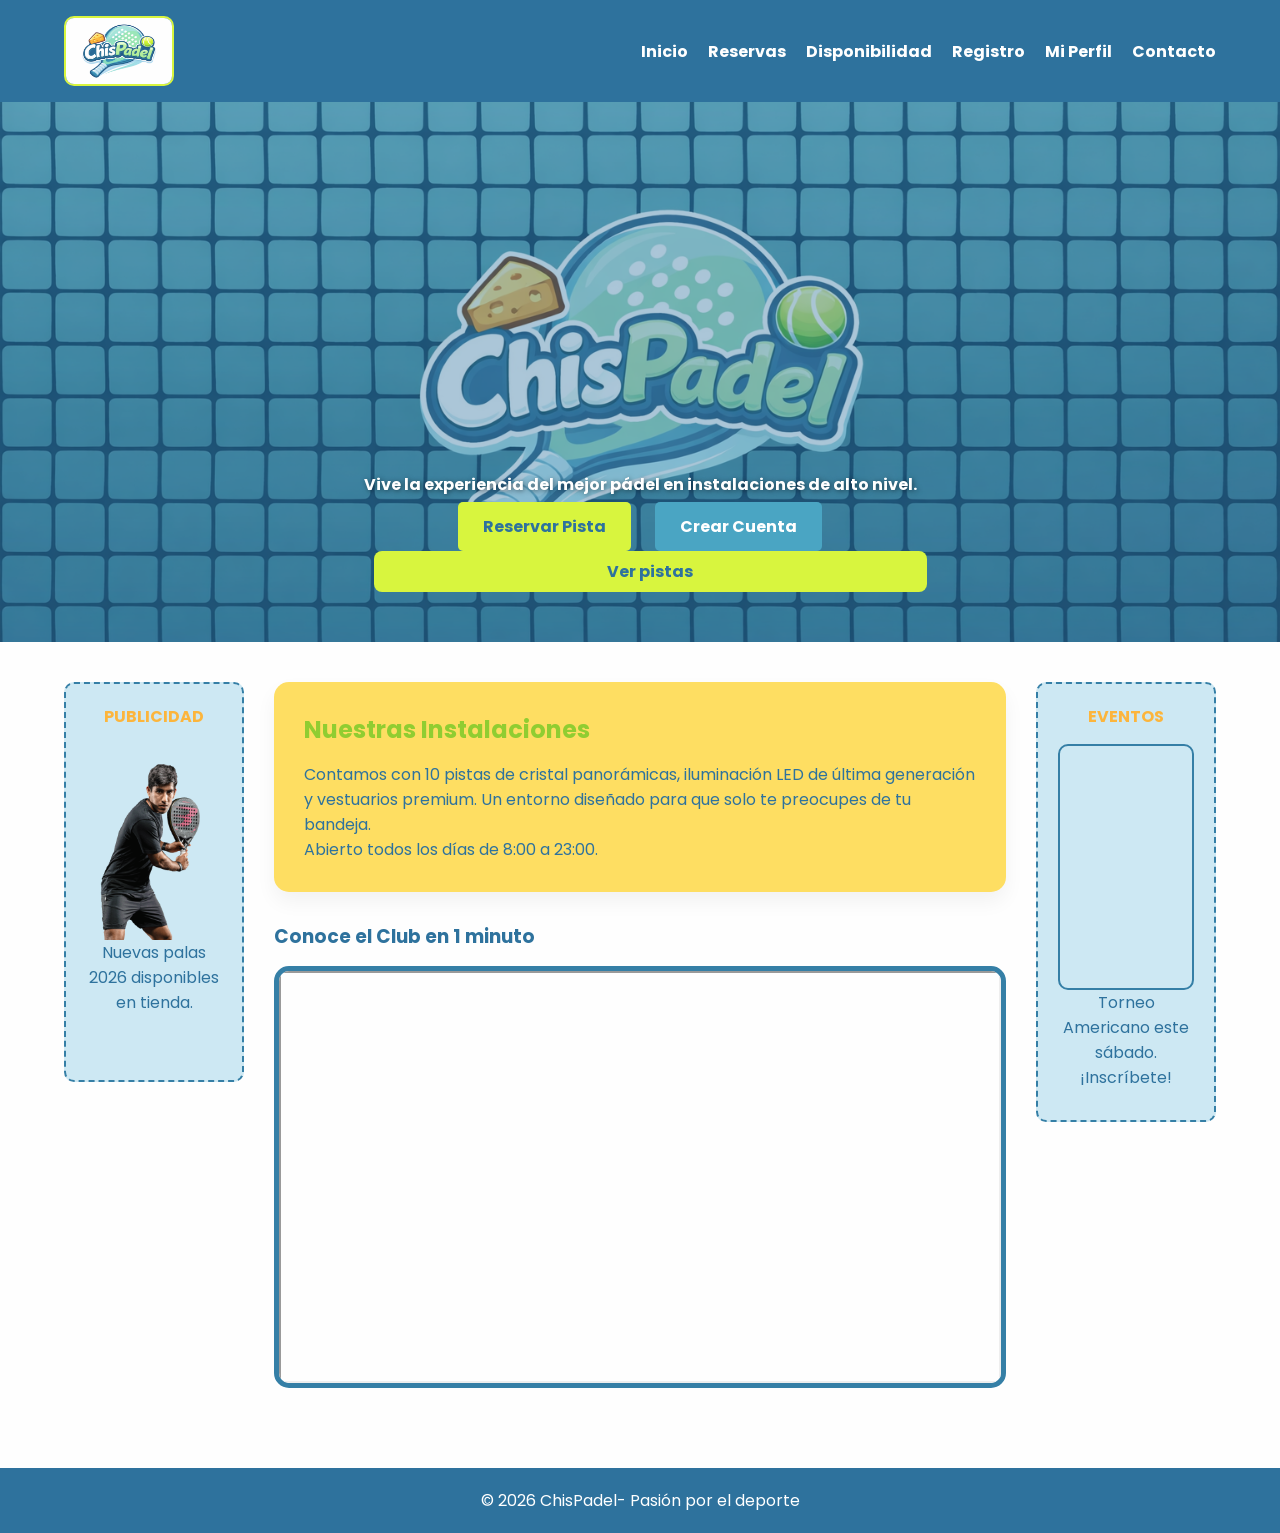
==== commit 1e478d0a: "added see all pistas, see details and connected button from admin page to pista.html" ====
--- a/FRONTEND/index.html
+++ b/FRONTEND/index.html
@@ -35,7 +35,7 @@
                 <div class="hero-buttons">
                     <a href="reserva.html" class="btn btn-reserva">Reservar Pista</a>
                     <a href="registro.html" class="btn btn-registro">Crear Cuenta</a>
-                    <a href="pista.html" class="btn btn-admin">Admin Pagina</a>
+                    <a href="pista.html" class="btn btn-admin">Ver pistas</a>
                 </div>
             </div>
         </div>
--- a/FRONTEND/index.css
+++ b/FRONTEND/index.css
@@ -867,6 +867,15 @@
     border-radius: 8px;
 }
 
+
+#allPistasDropdown {
+    width: 100%; /* ocupan todo el ancho del cuadro */
+    padding: 10px 12px;
+    font-size: 1rem;
+    border: 2px solid var(--azul-medio-oscuro);
+    border-radius: 8px;
+}
+
 .pista-item input {
     width: 100%; /* ocupan todo el ancho del cuadro */
     padding: 10px 12px;
@@ -908,6 +917,38 @@
     margin: 10px auto;
     display: block;
 }
+
+
+.pista-see-all-button{
+    width: 100%;
+    font-size: 1.1rem;
+    font-weight: bold;
+    background-color: var(--verde-lima);
+    border: none;
+    border-radius: 10px;
+    color: var(--azul-oscuro);
+    cursor: pointer;
+    padding: 12px 20px;
+    margin: 10px auto;
+    display: block;
+}
+
+
+.pista-see-details-button{
+    width: 100%;
+    font-size: 1.1rem;
+    font-weight: bold;
+    background-color: var(--verde-lima);
+    border: none;
+    border-radius: 10px;
+    color: var(--azul-oscuro);
+    cursor: pointer;
+    padding: 12px 20px;
+    margin: 10px auto;
+    display: block;
+}
+
+
 /* --- PERFIL.HTML --- */
 
 .perfil-container {
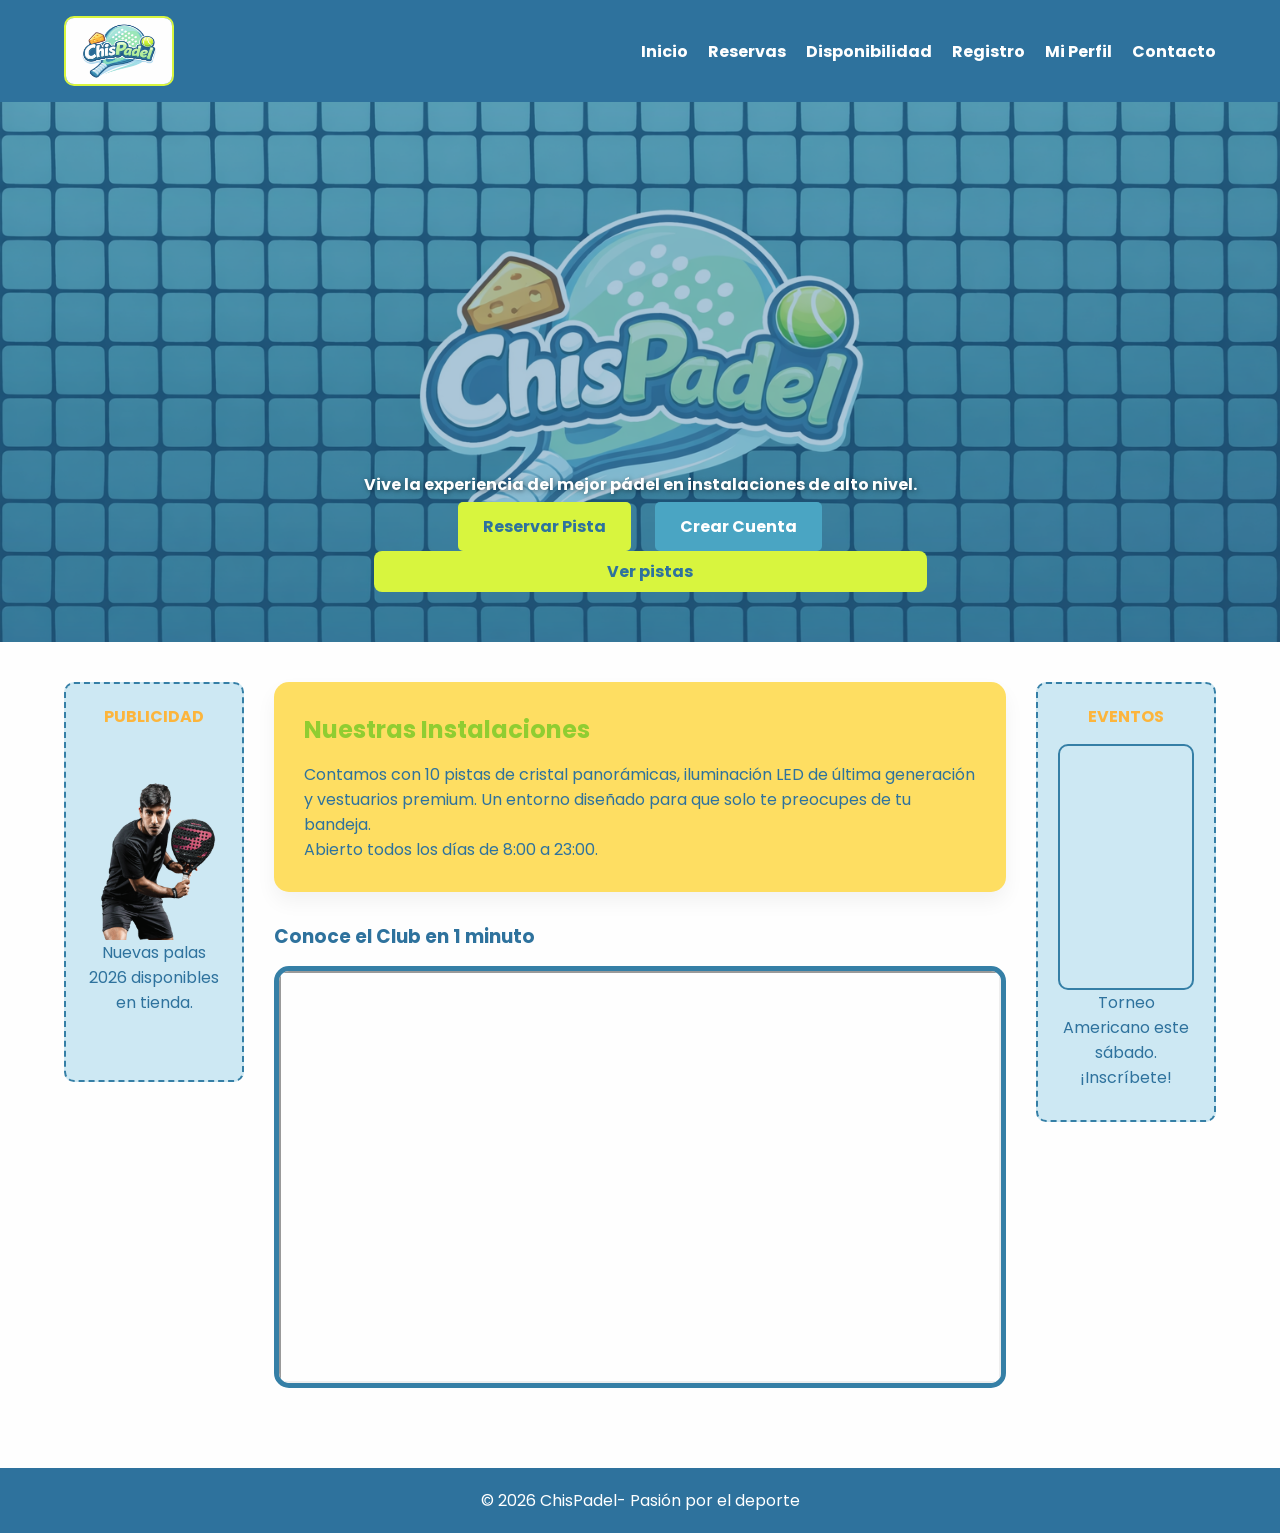
==== commit 4d225f1e: "Fix HTML structure and update links" ====
--- a/FRONTEND/index.html
+++ b/FRONTEND/index.html
@@ -35,7 +35,7 @@
                 <div class="hero-buttons">
                     <a href="reserva.html" class="btn btn-reserva">Reservar Pista</a>
                     <a href="registro.html" class="btn btn-registro">Crear Cuenta</a>
-                    <a href="pista.html" class="btn btn-admin">Ver pistas</a>
+                    <a href="todosPistas.html" class="btn btn-admin">Ver pistas</a>
                 </div>
             </div>
         </div>
--- a/FRONTEND/index.css
+++ b/FRONTEND/index.css
@@ -276,7 +276,8 @@
     color: var(--azul-oscuro);
 }
 
-.register input {
+.register input,
+.register select {
     width: 100%; /* ocupan todo el ancho del cuadro */
     padding: 10px 12px;
     font-size: 1rem;
@@ -284,7 +285,8 @@
     border-radius: 8px;
 }
 
-.register input:focus { /*Cuando selecciono una entrada a rellenar*/
+.register input:focus,
+.register select:focus { /*Cuando selecciono una entrada a rellenar*/
     border-color: var(--verde-lima);
     box-shadow: 0 0 5px var(--verde-lima);
     outline: none;
@@ -314,15 +316,22 @@
 }
 
 .pista-box {
-    width: 350px;
+    width: 70%;
     border: 1px solid #ccc;
     border-radius: 10px;
     padding: 16px;
-    margin: 20px;
+    margin: 20px auto;
     background-color: rgba(205, 232, 243);
     color:  rgba(46, 114, 157);
-  }
-
+}
+
+#mensaje {
+    display: none;
+    text-align: center;
+    margin: 20px auto;
+    font-weight: bold;
+    width: 100%;
+}
 
 /* --- RESERVA.HTML --- */
 
@@ -1115,4 +1124,34 @@
     color: red;
     font-weight: bold;
     margin-top: 10px;
-}+}
+
+/* --- FORMULARIO EDICIÓN ADMIN --- */
+
+.admin-edit-form {
+    display: flex;
+    flex-direction: column;
+    gap: 6px;
+}
+
+.admin-edit-form label {
+    font-weight: 600;
+    color: var(--azul-oscuro);
+    margin-top: 10px;
+    font-size: 0.95rem;
+}
+
+.admin-edit-form input {
+    padding: 10px 12px;
+    font-size: 1rem;
+    border: 2px solid var(--azul-medio-oscuro);
+    border-radius: 8px;
+    font-family: 'Poppins', sans-serif;
+    width: 100%;
+}
+
+.admin-edit-form input:focus {
+    border-color: var(--verde-lima);
+    box-shadow: 0 0 5px var(--verde-lima);
+    outline: none;
+}
